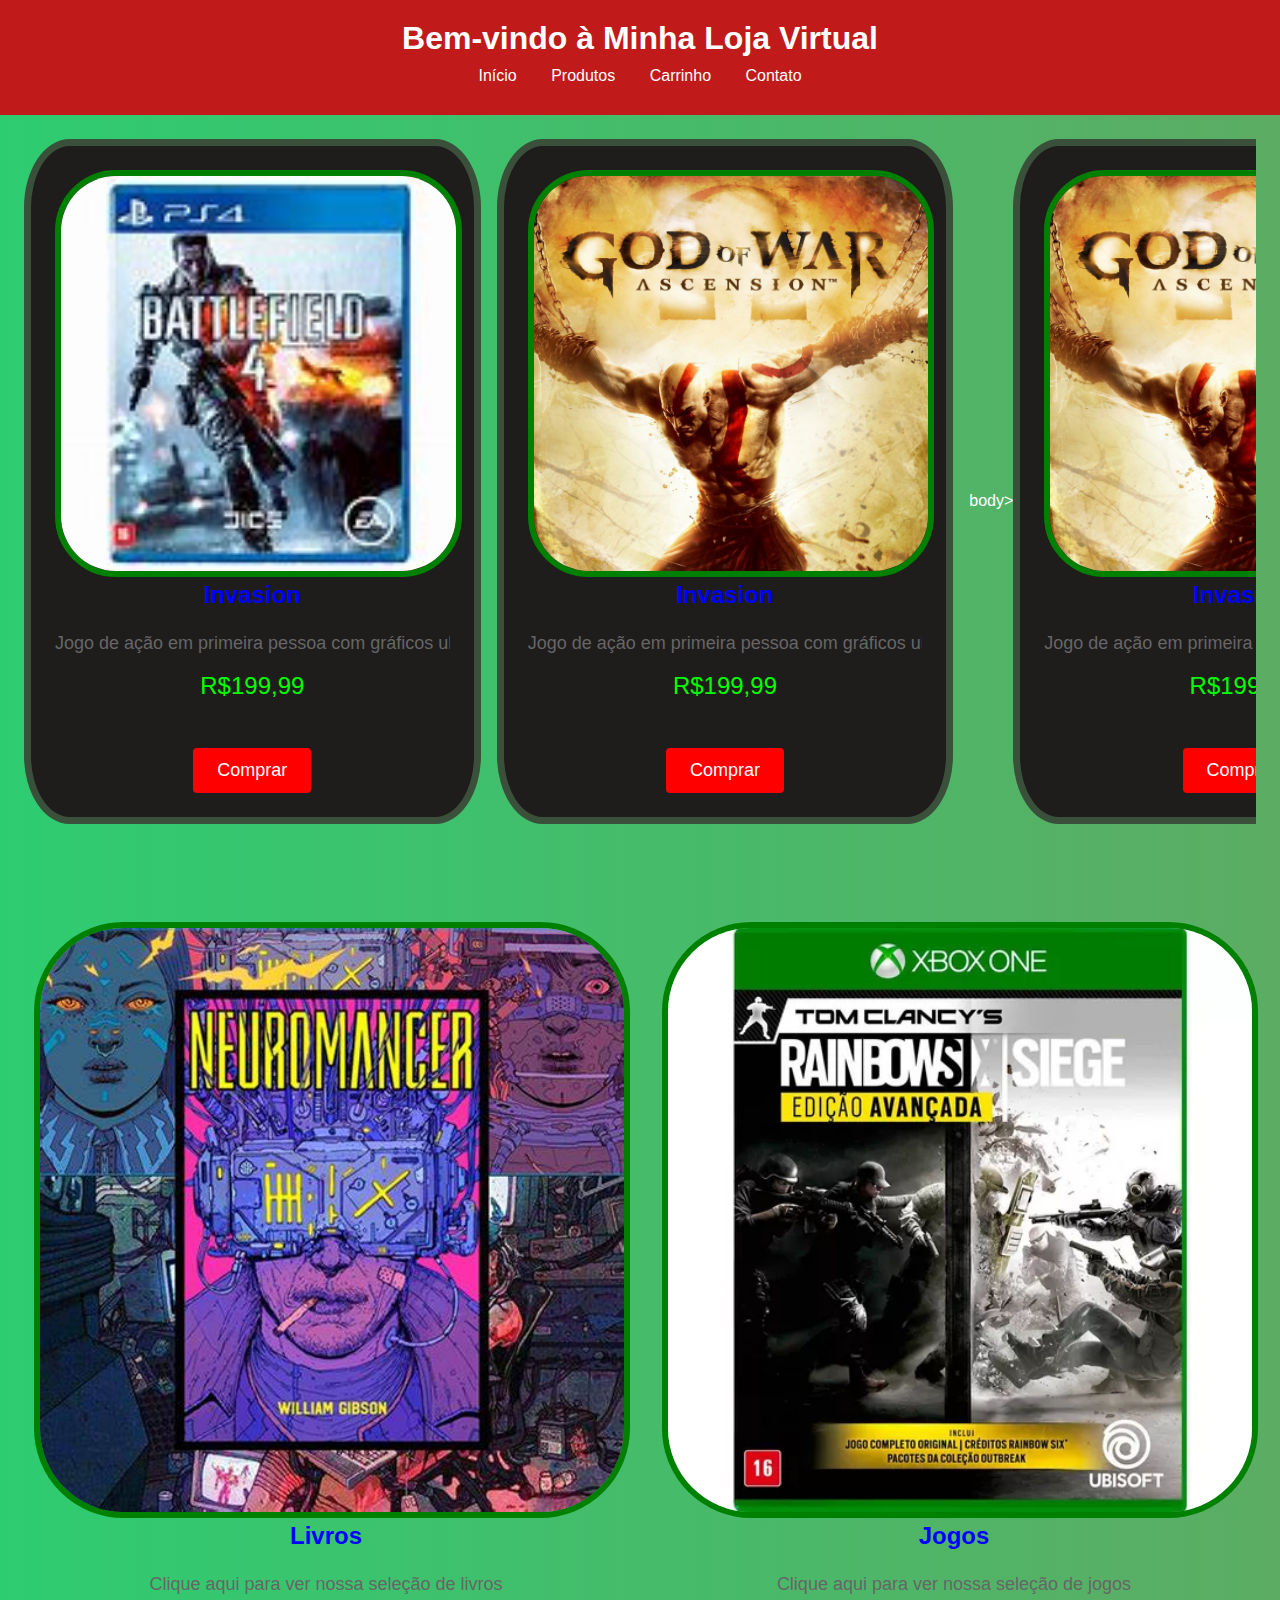
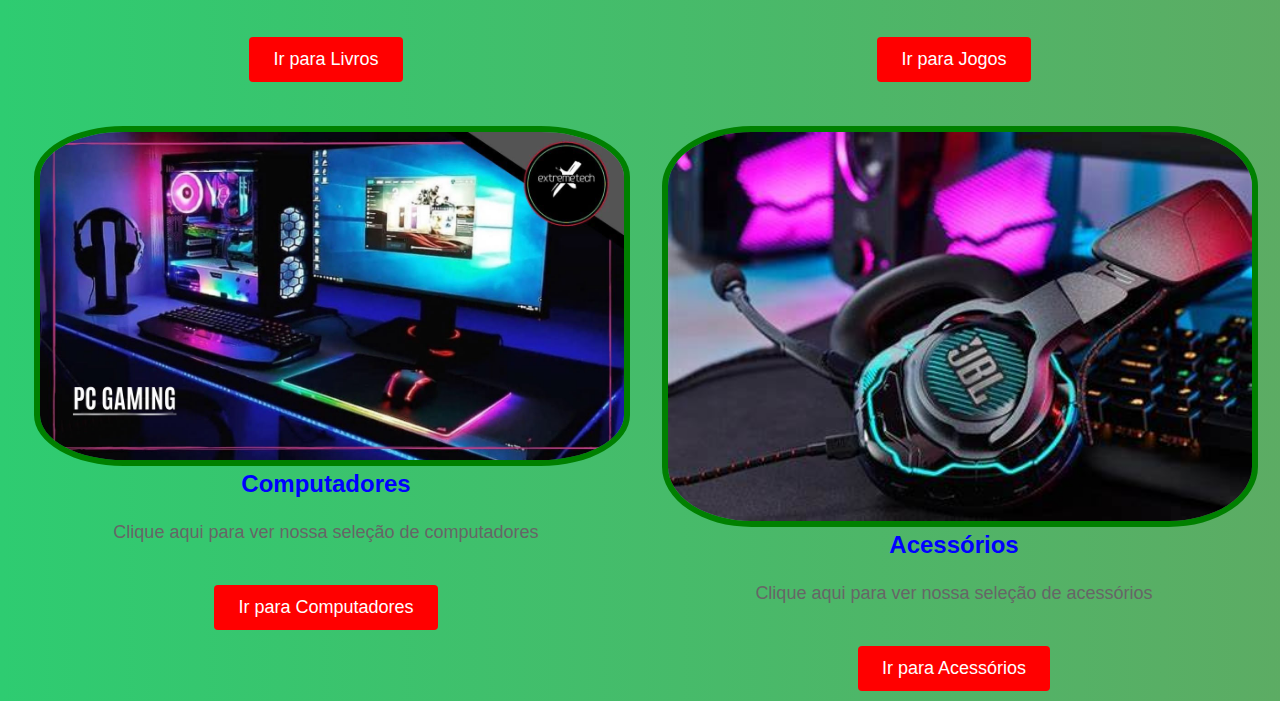
==== bin/projeto/site/css/index.html @ d008f1fe "pagina inicial de site ,exercicios OO, Collections" ====
<!DOCTYPE html>
<html>

<head>
    <meta charset="utf-8">
    <title>CyberTech - Venda de Computadores Futuristas</title>
    <link rel="stylesheet" href="Style.css">
    <style>
    body {
       
/* Estilização do body */
    
      font-family: Arial, sans-serif;
      margin: 0;
      padding: 0;
      background-color: #000;
      color: #fff;
      background-image: linear-gradient(to right, rgb(30, 165, 199), rgb(30, 67, 87), rgba(157, 57, 204, 0.881));
      /* Adiciona um gradiente de cores ao fundo */
      background-size: 400% 400%;
      /* Ajusta o tamanho do gradiente */
      animation: neonLights 20s linear infinite;
      /* Adiciona uma animação de luzes neon ao fundo */
      background-image: linear-gradient(to right, #2ecc71, #e74c3c);
      
      
      flex-direction:column;
      align-items: center;
      /* Torna o corpo flexível, com direção de coluna e centraliza os elementos verticalmente */
    }
    
   
    
    
    
    
    
    



/* Estilização do header */
header {
    background-color: var(--cor-primaria);
    padding: 20px;
    color: #fff;
    text-align: center;
}

/* Estilização do título do header */
header h1 {
    font-size: 32px;
    margin: 0;
}

/* Estilização da navegação no header */
nav ul {
    list-style-type: none;
    margin: 0;
    padding: 0;
}

nav ul li {
    display: inline;
}

nav ul li a {
    display: inline-block;
    padding: 10px;
    margin: 0 5px;
    color: #fff;
    text-decoration: none;
}
    :root {
    --cor-primaria: #c01a1a; /* Verde */
    --cor-secundaria: #b3f1cd; /* Vermelho */
    }

  

  
    .bannercenter {
        background-color: #000;
        color: #fff;
        text-align: center;
        padding: 100px;
        border-radius: 10%;
    }

    .title {
        font-size: 48px;
        margin-top: 0;
        color: #00f;
    }

    .subtitle {
        font-size: 24px;
        margin-top: 0;
        color: #d2af01;
    }

    .cta-button {
        display: inline-block;
        background-color: #f00;
        color: #fff;
        text-decoration: none;
        padding: 12px 24px;
        margin-top: 24px;
        font-size: 18px;
        border-radius: 10%;
    }

    .cta-button:hover {
        background-color: #c00;
    }

    .section-title {
        font-size: 36px;
        margin-top: 0;
        text-align: center;
        color: #00f;
    }

    .product-container {
     display: flex;
     justify-content: space-between;
     flex-wrap: wrap;
     margin-top: 24px;
     padding: 0 24px;
     flex-wrap:wrap;
     align-content: space-between;
     
     position: relative; /* Para posicionar as setas */
     
   /* Adiciona a propriedade flex-wrap para que os elementos quebrem para a próxima linha quando necessário */

    }
    .product-button {
    display: inline-block;
    padding: 12px 24px;
    background-color: #ff0000;
    color: #fff;
    text-decoration: none;
   transition: transform 0.6s ease;
   border-radius: 4px;
    }

    .product-button:hover {
        transform: rotate(360deg); /* Aplica a rotação de 360 graus */
}
    

    

    .product-item {
        max-width: 400px;
        background-color: #1f1c1c;
        padding: 24px;
        flex-basis: calc(33.33% - 16px);
       /* Define a largura dos elementos como 33.33% do espaço disponível, subtraindo a margem horizontal de 16px */
       margin-bottom: 40px;
       border-radius: 10%;
       overflow: hidden;
       border: 7px solid rgb(59, 80, 59);
       max-height: 800px;
      flex-shrink: 0; /* Impede a diminuição do tamanho dos itens */
      margin-right: 16px; /* Adiciona margem direita para espaçamento */
      transition:  0.25s;
      transform: scale(00.25s);
      transition: transform 0.5s ease;
      
    }
    .product-item2 {flex: 1; padding: 10px; text-align: center;}

    .product-item:hover{
        transform: scale(0.92);
    }
    

    .products {
     display: flex;
     justify-content: center;
     align-items: center;
     overflow-x: auto; /* Habilita a rolagem horizontal */
     white-space: nowrap; /* Impede a quebra de linha dos itens */
     margin-bottom: 24px; /* Adiciona margem inferior para espaçamento */
     justify-content: space-between;
     
    }
    .product-image{
        border-radius: 50%;
        width:100%;
        border: 6px solid green;
        

    }
    .product-description{
        overflow: hidden; word-wrap: break-word; white-space: nowrap;

    }
    .btnNext {
    position: absolute;
     top: 50%;
     right: 0;
    }
   

       


        @keyframes neonLights {
        0% {
            background-position: 0% 50%;
        }
        50% {
            background-position: 100% 50%;
        }
        100% {
            background-position: 0% 50%;
        }
     
    }
</style>
</head>

     
<body >  
    <body>
        <section>
            <header>
                <h1>Bem-vindo à Minha Loja Virtual</h1>
                <nav>
                    <ul>
                        <li><a href="#">Início</a></li>
                        <li><a href="#">Produtos</a></li>
                        <li><a href="#">Carrinho</a></li>
                        <li><a href="#">Contato</a></li>
                    </ul>
                </nav>
            </header>
      
            <div class = "product-container">
                <div class="products">

                
                    <div class="product-item" style="overflow: hidden; word-wrap: break-word; white-space: nowrap;">
                    <img src="game5.jpg" alt="Jogo 1" class="product-image" style="border-radius: 15%; width:100%">
                    <h3 class="product-title">Invasion</h3>
                    <p class="product-description">Jogo de ação em primeira pessoa com gráficos ultrarrealistas e jogabilidade imersiva</p>
                    <p class="product-price">R$199,99</p>
                    <a href="#"class="product-button">Comprar</a>
                </div>
                <div class="product-item" style="overflow: hidden; word-wrap: break-word; white-space: nowrap;">
                    <img src="game1.jpg" alt="Jogo 1" class="product-image" style="border-radius: 15%; width:100%">
                    <h3 class="product-title">Invasion</h3>
                    <p class="product-description">Jogo de ação em primeira pessoa com gráficos ultrarrealistas e jogabilidade imersiva</p>
                    <p class="product-price">R$199,99</p>
                    <a href="#" class="product-button">Comprar</a>
                </div>body>
                <div class="product-item" style="overflow: hidden; word-wrap: break-word; white-space: nowrap;">
                    <img src="game1.jpg" alt="Jogo 1" class="product-image" style="border-radius: 15%; width:100%">
                    <h3 class="product-title">Invasion</h3>
                    <p class="product-description">Jogo de ação em primeira pessoa com gráficos ultrarrealistas e jogabilidade imersiva</p>
                    <p class="product-price">R$199,99</p>
                    <a href="#" class="product-button">Comprar</a>
                </div>
                <div class="product-item"style=";overflow: hidden;word-wrap: break-word;white-space: nowrap;">
                    <img src="game1.jpg" alt="Jogo 1" class="product-image" style="border-radius: 15%; width:100%">
                    <h3 class="product-title">Invasion</h3>
                    <p class="product-description">Jogo de ação em primeira pessoa com gráficos ultrarrealistas e jogabilidade imersiva</p>
                    <p class="product-price">R$199,99</p>
                    <a href="#" class="product-button">Comprar</a>
                </div>
                <div class="product-item"style=";overflow: hidden;word-wrap: break-word;white-space: nowrap;">
                    <img src="game2.jpg" alt="Jogo 1" class="product-image" style="border-radius: 15%; width: 100%;">
                    <h3 class="product-title">Invasion</h3>
                    <p class="product-description">Jogo de ação em primeira pessoa com gráficos ultrarrealistas e jogabilidade imersiva</p>
                    <p class="product-price">R$199,99</p>
                    <a href="#" class="product-button">Comprar</a>
                </div>
                <div class="product-item"style=";overflow: hidden;word-wrap: break-word;white-space: nowrap;">
                    <img src="game3.jpg" alt="Jogo 1" class="product-image" style="border-radius: 15%; width: 100%;">
                    <h3 class="product-title">Invasion</h3>
                    <p class="product-description">Jogo de ação em primeira pessoa com gráficos ultrarrealistas e jogabilidade imersiva</p>
                    <p class="product-price">R$199,99</p>
                    <a href="#" class="product-button">Comprar</a>
                </div>
                <div class="product-item"style=";overflow: hidden;word-wrap: break-word;white-space: nowrap;">
                    <img src="game4.jpg" alt="Jogo 1" class="product-image" style="border-radius: 15%; width: 100%;">
                    <h3 class="product-title">Invasion</h3>
                    <p class="product-description">Jogo de ação em primeira pessoa com gráficos ultrarrealistas e jogabilidade imersiva</p>
                    <p class="product-price">R$199,99</p>
                    <a href="#" class="product-button">Comprar</a>
                </div>
                
                <div class="product-item" style="overflow: hidden; word-wrap: break-word; white-space: nowrap;">
                    <img src="game5.jpg" alt="Jogo 1" class="product-image" style="border-radius: 15%; width: 100%;">
                    <h3 class="product-title">Invasion</h3>
                    <p class="product-description">Jogo de ação em primeira pessoa com gráficos ultrarrealistas e jogabilidade imersiva</p>
                    <p class="product-price">R$199,99</p>
                    <a href="#" class="product-button">Comprar</a>
                </div>
                <div class="product-item" style="overflow: hidden; word-wrap: break-word; white-space: nowrap;">
                    <img src="game6.jpg" alt="Jogo 1" class="product-image" style="border-radius: 15%; width: 100%;">
                    <h3 class="product-title">Invasion</h3>
                    <p class="product-description">Jogo de ação em primeira pessoa com gráficos ultrarrealistas e jogabilidade imersiva</p>
                    <p class="product-price">R$199,99</p>
                    <a href="#" class="product-button">Comprar</a>
                </div>
            </div  class="indicadores" style="display: flex; justify-content: center; flex-wrap: wrap;">
            <div class="product-item2" style="flex-basis: 25%; padding: 10px;">
              <img src="Livros.jpg" alt="Livros" class="product-image" style="border-radius: 15%; width: 100%;">
              <h3 class="product-title">Livros</h3>
              <p class="product-description">Clique aqui para ver nossa seleção de livros</p>
              <a href="livros.html" class="product-button">Ir para Livros</a>
            </div>
            <div class="product-item2" style="flex-basis: 25%; padding: 10px;">
              <img src="jogos2.jpg" alt="Jogos" class="product-image" style="border-radius: 15%; width: 100%;">
              <h3 class="product-title">Jogos</h3>
              <p class="product-description">Clique aqui para ver nossa seleção de jogos</p>
              <a href="jogos.html" class="product-button">Ir para Jogos</a>
            </div>
            <div class="product-item2" style="flex-basis: 25%; padding: 10px;">
              <img src="pcGame.jpg" alt="Computadores" class="product-image" style="border-radius: 15%; width: 100%;">
              <h3 class="product-title">Computadores</h3>
              <p class="product-description">Clique aqui para ver nossa seleção de computadores</p>
              <a href="computadores.html" class="product-button">Ir para Computadores</a>
            </div>
            <div class="product-item2" style="flex-basis: 25%; padding: 10px;">
              <img src="acessorios.jpg" alt="Acessórios" class="product-image" style="border-radius: 15%; width: 100%;">
              <h3 class="product-title">Acessórios</h3>
              <p class="product-description">Clique aqui para ver nossa seleção de acessórios</p>
              <a href="acessorios.html" class="product-button">Ir para Acessórios</a>
            </div>
            </div>
            

                
             
        </div>
        </section>

    </body>
</body>
---- bin/projeto/site/css/Style.css ----
<!DOCTYPE html>
<html>

<head>
    <meta charset="utf-8">
    <title>CyberTech - Venda de Computadores Futuristas</title>
    <link rel="stylesheet" href="Style.css">
    <style>
    body {
        font-family: Arial, sans-serif;
        margin: 0;
        padding: 0;
        background-color: #000;
        color: #fff;
        background-image: linear-gradient(to right, #00f, #0f0, #f00); /* Adiciona um gradiente de cores ao fundo */
        background-size: 400% 400%; /* Ajusta o tamanho do gradiente */
        animation: neonLights 5s linear infinite; /* Adiciona uma animação de luzes neon ao fundo */
    }
    
    .banner {
        background-color: #000;
        color: #fff;
        text-align: center;
        padding: 100px;
    }
    
    .title {
        font-size: 48px;
        margin-top: 0;
        color: #00f;
    }
    
    .subtitle {
        font-size: 24px;
        margin-top: 0;
        color: #fff;
    }
    
    .cta-button {
        display: inline-block;
        background-color: #f00;
        color: #fff;
        text-decoration: none;
        padding: 12px 24px;
        margin-top: 24px;
        font-size: 18px;
        border-radius: 4px;
    }
    
    .cta-button:hover {
        background-color: #c00;
    }
    
    .section-title {
        font-size: 36px;
        margin-top: 0;
        text-align: center;
        color: #00f;
    }
    
    .product-container {
        display: flex;
        justify-content: center;
        gap: 24px;
        margin-top: 24px;
        padding: 0 24px;
    }
    
    .product-item {
        max-width: 300px;
        background-color: #111;
        padding: 24px;
        border-radius: 4px;
        text-align: center;
        color: #fff;
    }
    
    .product-image {
        max-width: 100%;
        border-radius: 4px;
    }
    
    .product-title {
        font-size: 24px;
        margin-top: 0;
        color: #00f;
    }
    
    .product-description {
        font-size: 18px;
        color: #666;
        margin-top: 0;
    }
    
    .product-price {
        font-size: 24px;
        color: #0f0;
        margin-top: 12px;
    }
    
    .product-button {
        display: inline-block;
        background-color: #00f;
        color: #fff;
        text-decoration: none;
        padding: 12px 24px;
        margin-top: 24px;
        font-size: 18px;
        border-radius: 4px;
    }
    
    .product-button:hover {
        background-color: #c00;
    }
    
    .footer {
        background-color: #111;
        padding: 24px;
        text-align: center;
    }
    
    .footer-text {
        color: #666;
        margin-top: 0;
    }
    
    .footer-link {
        color: #00f;
        text-decoration: none;
        margin-top: 12


        /////


        body {
            font-family: Arial, sans-serif;
            margin: 0;
            padding: 0;
            background-color: #000;
            color: #fff;
            background-image: linear-gradient(to right, #00f, #0f0, #f00); /* Adiciona um gradiente de cores ao fundo */
            background-size: 400% 400%; /* Ajusta o tamanho do gradiente */
            animation: neonLights 5s linear infinite; /* Adiciona uma animação de luzes neon ao fundo */
        }
        
        .banner {
            background-color: #000;
            color: #fff;
            text-align: center;
            padding: 100px;
        }
        
        .title {
            font-size: 48px;
            margin-top: 0;
            color: #00f;
        }
        
        .subtitle {
            font-size: 24px;
            margin-top: 0;
            color: #fff;
        }
        
        .cta-button {
            display: inline-block;
            background-color: #f00;
            color: #fff;
            text-decoration: none;
            padding: 12px 24px;
            margin-top: 24px;
            font-size: 18px;
            border-radius: 4px;
        }
        
        .cta-button:hover {
            background-color: #c00;
        }
        
        .section-title {
            font-size: 36px;
            margin-top: 0;
            text-align: center;
            color: #00f;
        }
        
        .product-container {
            display: flex;
            justify-content: center;
            gap: 24px;
            margin-top: 24px;
            padding: 0 24px;
        }
        
        .product-item {
            max-width: 300px;
            background-color: #111;
            padding: 24px;
            border-radius: 4px;
            text-align: center;
            color: #fff;
        }
        
        .product-image {
            max-width: 100%;
            border-radius: 4px;
        }
        
        .product-title {
            font-size: 24px;
            margin-top: 0;
            color: #00f;
        }
        
        .product-description {
            font-size: 18px;
            color: #666;
            margin-top: 0;
        }
        
        .product-price {
            font-size: 24px;
            color: #0f0;
            margin-top: 12px;
        }
        
        .product-button {
            display: inline-block;
            background-color: #00f;
            color: #fff;
            text-decoration: none;
            padding: 12px 24px;
            margin-top: 24px;
            font-size: 18px;
            border-radius: 4px;
        }
        
        .product-button:hover {
            background-color: #c00;
        }
        
        .footer {
            background-color: #111;
            padding: 24px;
            text-align: center;
        }
        
        .footer-text {
            color: #666;
            margin-top: 0;
        }
        
        .footer-link {
            color: #00f;
            text-decoration: none;
            margin-top: 12px;
        }
        
        .footer-link:hover {
            color: #c00;
        }

        //



        
        body {
            font-family: Arial, sans-serif;
            margin: 0;
            padding: 0;
            background-color: #000;
            color: #fff;
            background-image: linear-gradient(to right, #00f, #0f0, #f00);
            /* Adiciona um gradiente de cores ao fundo */
            background-size: 400% 400%;
            /* Ajusta o tamanho do gradiente */
            animation: neonLights 5s linear infinite;
            /* Adiciona uma animação de luzes neon ao fundo */
        }

        .banner {
            background-color: #000;
            color: #fff;
            text-align: center;
            padding: 100px;
        }

        .title {
            font-size: 48px;
            margin-top: 0;
            color: #00f;
        }

        .subtitle {
            font-size: 24px;
            margin-top: 0;
            color: #fff;
        }

        .cta-button {
            display: inline-block;
            background-color: #f00;
            color: #fff;
            text-decoration: none;
            padding: 12px 24px;
            margin-top: 24px;
            font-size: 18px;
            border-radius: 4px;
        }

        .cta-button:hover {
            background-color: #c00;
        }

        .section-title {
            font-size: 36px;
            margin-top: 0;
            text-align: center;
            color: #00f;
        }

        .product-container {
            display: flex;
            justify-content: center;
            gap: 24px;
            margin-top: 24px;
            padding: 0 24px;
        }

        .product-item {
            max-width: 300px;
            background-color: #111;
            padding: 24px;
            border-radius: 4px;
            text-align: center;
            color: #fff;
        }

        .product-image {
            max-width: 100%;
            border-radius: 4px;
        }

        .product-title {
            font-size: 24px;
            margin-top: 0;
            color: #00f;
        }

        .product-description {
            font-size: 18px;
            color: #666;
            margin-top: 0;
        }

        .product-price {
            font-size: 24px;
            color: #0f0;
            margin-top: 12px;
        }

        .product-button {
            display: inline-block;
            background-color: #00f;
            color: #fff;
            text-decoration: none;
            padding: 12px 24px;
            margin-top: 24px;
            font-size: 18px;
            border-radius: 4px;
        }

        .product-button:hover {
            background-color: #c00;
        }

        .footer {
            background-color: #111;
            padding: 24px;
            text-align: center;
        }

        .footer-text {
            color: #666;
            margin-top: 0;
        }

        .footer-link {
            color: #00f;
            text-decoration: none;
            margin-top: 12;
        }
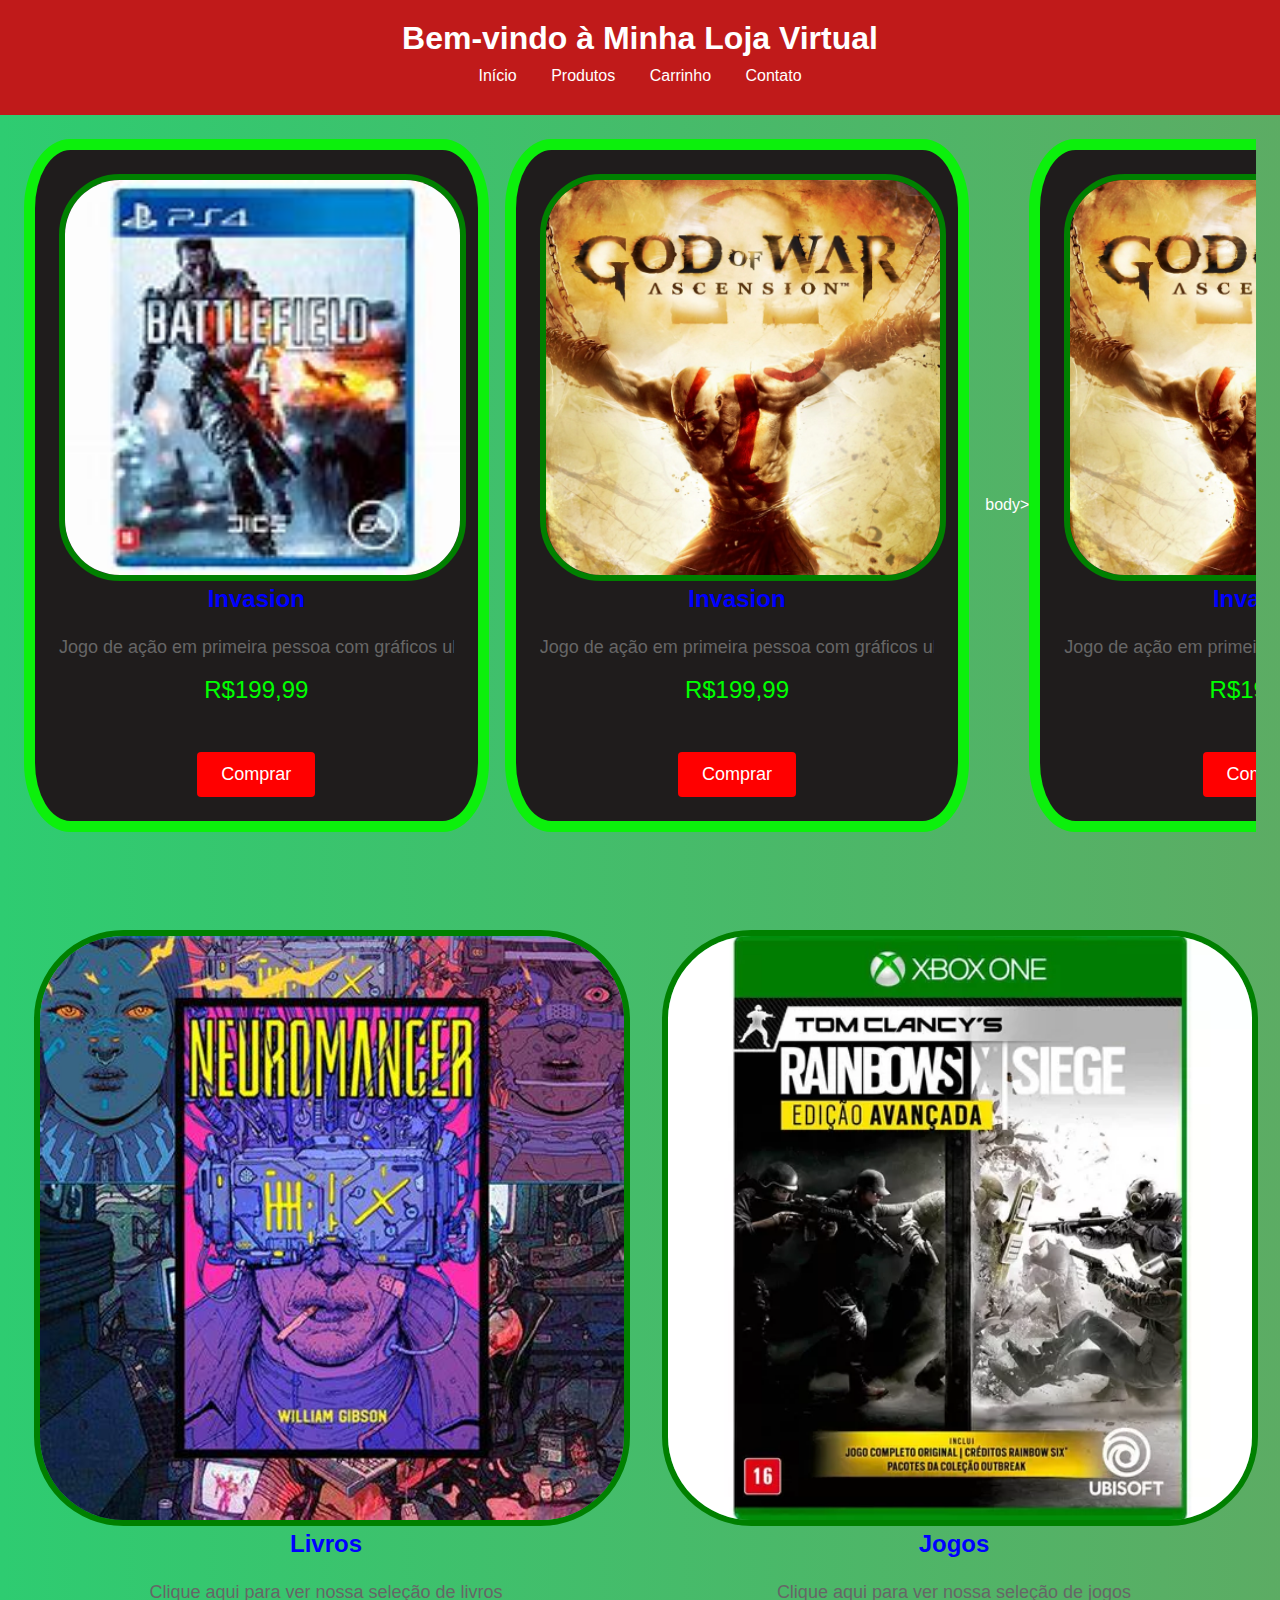
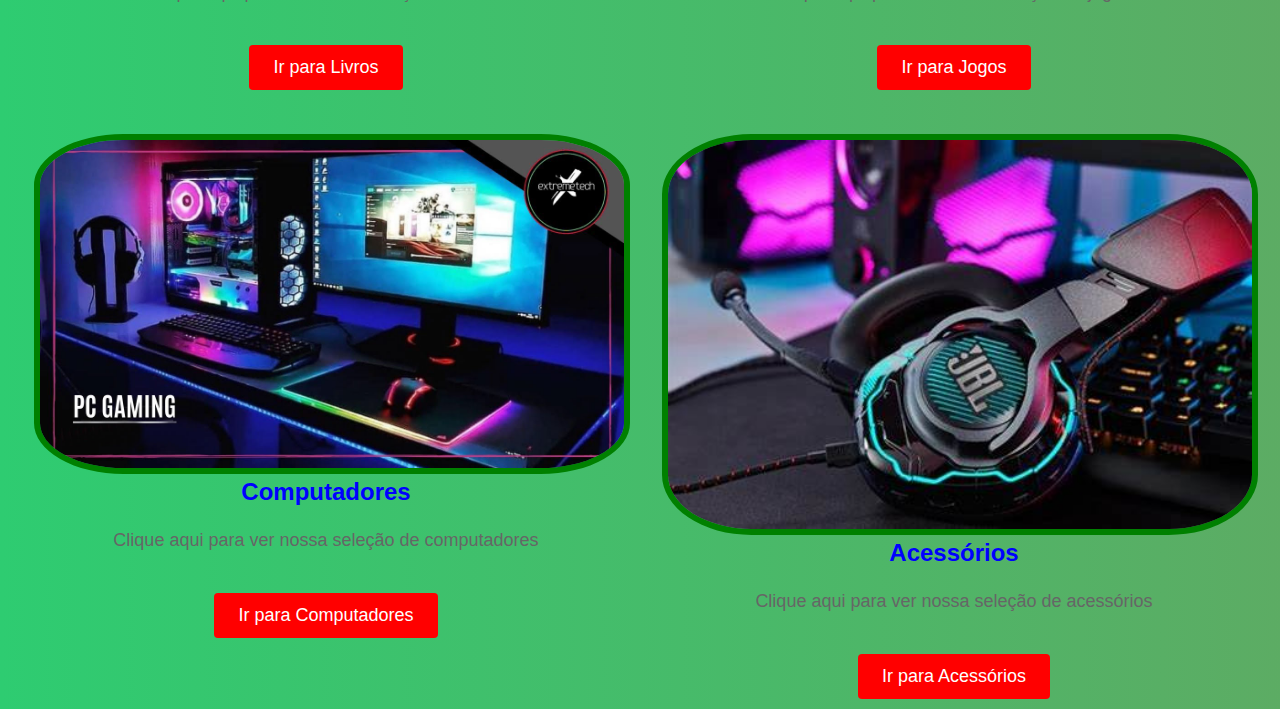
==== commit 030ddb69: "ENUMERÇÃO,FATAHORA,MATRIZES" ====
--- a/bin/projeto/site/css/index.html
+++ b/bin/projeto/site/css/index.html
@@ -15,7 +15,7 @@
       padding: 0;
       background-color: #000;
       color: #fff;
-      background-image: linear-gradient(to right, rgb(30, 165, 199), rgb(30, 67, 87), rgba(157, 57, 204, 0.881));
+      background-image: linear-gradient(to right, rgb(10, 197, 244), rgb(12, 227, 33), rgba(171, 14, 244, 0.881));
       /* Adiciona um gradiente de cores ao fundo */
       background-size: 400% 400%;
       /* Ajusta o tamanho do gradiente */
@@ -122,8 +122,8 @@
     }
 
     .product-container {
-     display: flex;
-     justify-content: space-between;
+        display: flex;
+        justify-content: space-between;
      flex-wrap: wrap;
      margin-top: 24px;
      padding: 0 24px;
@@ -153,7 +153,7 @@
     
 
     .product-item {
-        max-width: 400px;
+        max-width: 4000px;
         background-color: #1f1c1c;
         padding: 24px;
         flex-basis: calc(33.33% - 16px);
@@ -161,7 +161,7 @@
        margin-bottom: 40px;
        border-radius: 10%;
        overflow: hidden;
-       border: 7px solid rgb(59, 80, 59);
+       border: 11px solid rgb(12, 240, 12);
        max-height: 800px;
       flex-shrink: 0; /* Impede a diminuição do tamanho dos itens */
       margin-right: 16px; /* Adiciona margem direita para espaçamento */
@@ -187,6 +187,7 @@
      justify-content: space-between;
      
     }
+
     .product-image{
         border-radius: 50%;
         width:100%;
@@ -243,7 +244,7 @@
                 <div class="products">
 
                 
-                    <div class="product-item" style="overflow: hidden; word-wrap: break-word; white-space: nowrap;">
+                <div class="product-item" style="overflow: hidden; word-wrap: break-word; white-space: nowrap;">
                     <img src="game5.jpg" alt="Jogo 1" class="product-image" style="border-radius: 15%; width:100%">
                     <h3 class="product-title">Invasion</h3>
                     <p class="product-description">Jogo de ação em primeira pessoa com gráficos ultrarrealistas e jogabilidade imersiva</p>
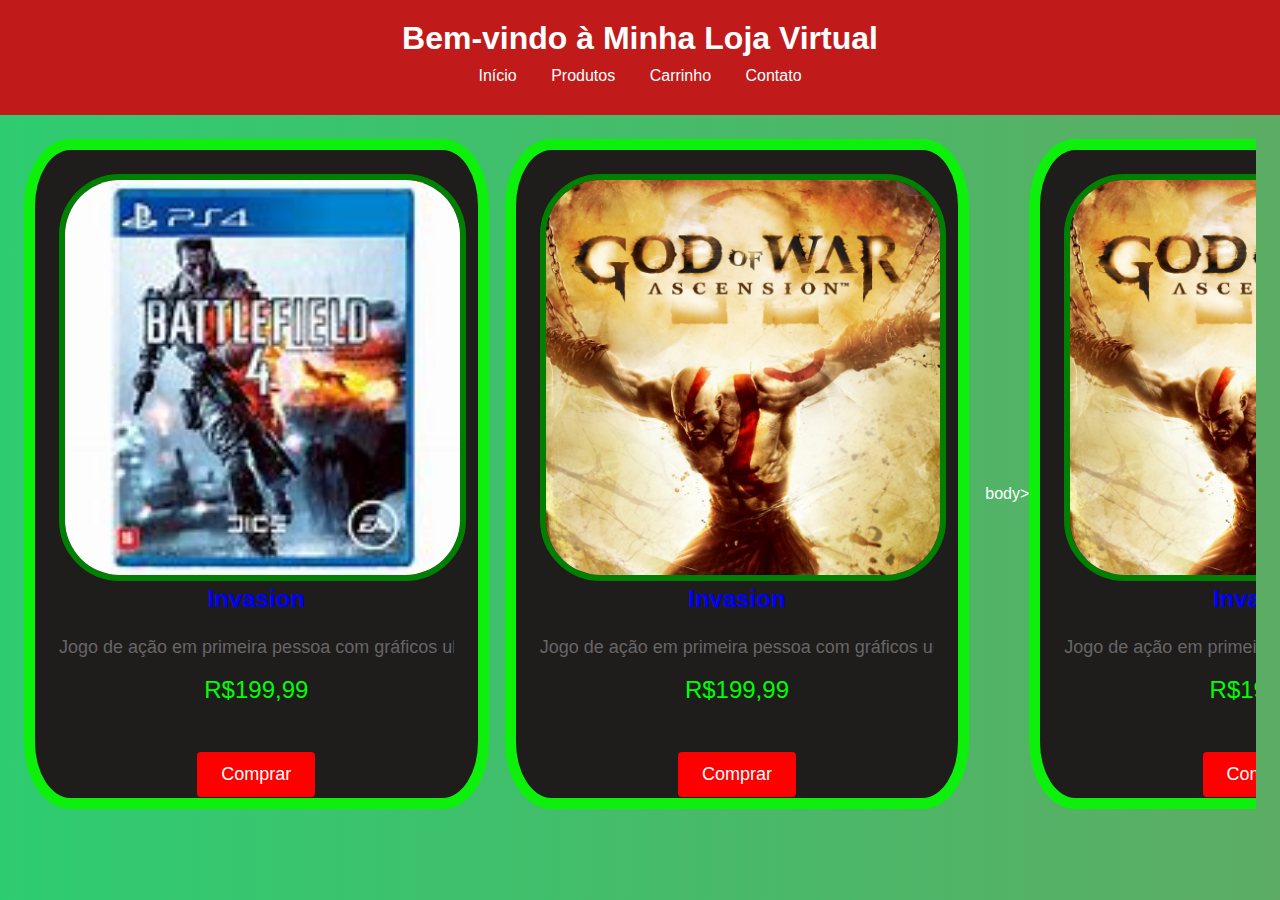
==== commit e04d65bf: "exercicios java" ====
--- a/bin/projeto/site/css/index.html
+++ b/bin/projeto/site/css/index.html
@@ -153,7 +153,7 @@
     
 
     .product-item {
-        max-width: 4000px;
+        max-width: 400px;
         background-color: #1f1c1c;
         padding: 24px;
         flex-basis: calc(33.33% - 16px);
@@ -162,7 +162,7 @@
        border-radius: 10%;
        overflow: hidden;
        border: 11px solid rgb(12, 240, 12);
-       max-height: 800px;
+       max-height: 600px;
       flex-shrink: 0; /* Impede a diminuição do tamanho dos itens */
       margin-right: 16px; /* Adiciona margem direita para espaçamento */
       transition:  0.25s;
@@ -186,6 +186,11 @@
      margin-bottom: 24px; /* Adiciona margem inferior para espaçamento */
      justify-content: space-between;
      
+    }
+    .ProdutosContainer2{
+        display: flex;
+        justify-content: space-between;
+        flex-direction: column;
     }
 
     .product-image{
@@ -308,35 +313,36 @@
                     <p class="product-price">R$199,99</p>
                     <a href="#" class="product-button">Comprar</a>
                 </div>
-            </div  class="indicadores" style="display: flex; justify-content: center; flex-wrap: wrap;">
-            <div class="product-item2" style="flex-basis: 25%; padding: 10px;">
-              <img src="Livros.jpg" alt="Livros" class="product-image" style="border-radius: 15%; width: 100%;">
-              <h3 class="product-title">Livros</h3>
-              <p class="product-description">Clique aqui para ver nossa seleção de livros</p>
-              <a href="livros.html" class="product-button">Ir para Livros</a>
+                
+                
+                    <div class="product-item2" style="flex-basis: 25%; padding: 10px;">
+                    <img src="Livros.jpg" alt="Livros" class="product-image" style="border-radius: 15%; width: 100%;">
+                    <h3 class="product-title">Livros</h3>
+                    <p class="product-description">Clique aqui para ver nossa seleção de livros</p>
+                    <a href="livros.html" class="product-button">Ir para Livros</a>
+                    </div>
+                    <div class="product-item2" style="flex-basis: 25%; padding: 10px;">
+                    <img src="jogos2.jpg" alt="Jogos" class="product-image" style="border-radius: 15%; width: 100%;">
+                    <h3 class="product-title">Jogos</h3>
+                    <p class="product-description">Clique aqui para ver nossa seleção de jogos</p>
+                    <a href="jogos.html" class="product-button">Ir para Jogos</a>
+                    </div>
+                    <div class="product-item2" style="flex-basis: 25%; padding: 10px;">
+                    <img src="pcGame.jpg" alt="Computadores" class="product-image" style="border-radius: 15%; width: 100%;">
+                    <h3 class="product-title">Computadores</h3>
+                    <p class="product-description">Clique aqui para ver nossa seleção de computadores</p>
+                    <a href="computadores.html" class="product-button">Ir para Computadores</a>
+                    </div>
+                    <div class="product-item2" style="flex-basis: 25%; padding: 10px;">
+                    <img src="acessorios.jpg" alt="Acessórios" class="product-image" style="border-radius: 15%; width: 100%;">
+                    <h3 class="product-title">Acessórios</h3>
+                    <p class="product-description">Clique aqui para ver nossa seleção de acessórios</p>
+                    <a href="acessorios.html" class="product-button">Ir para Acessórios</a>
+                    </div>
+                    </div>
+                    
+                
             </div>
-            <div class="product-item2" style="flex-basis: 25%; padding: 10px;">
-              <img src="jogos2.jpg" alt="Jogos" class="product-image" style="border-radius: 15%; width: 100%;">
-              <h3 class="product-title">Jogos</h3>
-              <p class="product-description">Clique aqui para ver nossa seleção de jogos</p>
-              <a href="jogos.html" class="product-button">Ir para Jogos</a>
-            </div>
-            <div class="product-item2" style="flex-basis: 25%; padding: 10px;">
-              <img src="pcGame.jpg" alt="Computadores" class="product-image" style="border-radius: 15%; width: 100%;">
-              <h3 class="product-title">Computadores</h3>
-              <p class="product-description">Clique aqui para ver nossa seleção de computadores</p>
-              <a href="computadores.html" class="product-button">Ir para Computadores</a>
-            </div>
-            <div class="product-item2" style="flex-basis: 25%; padding: 10px;">
-              <img src="acessorios.jpg" alt="Acessórios" class="product-image" style="border-radius: 15%; width: 100%;">
-              <h3 class="product-title">Acessórios</h3>
-              <p class="product-description">Clique aqui para ver nossa seleção de acessórios</p>
-              <a href="acessorios.html" class="product-button">Ir para Acessórios</a>
-            </div>
-            </div>
-            
-
-                
              
         </div>
         </section>
